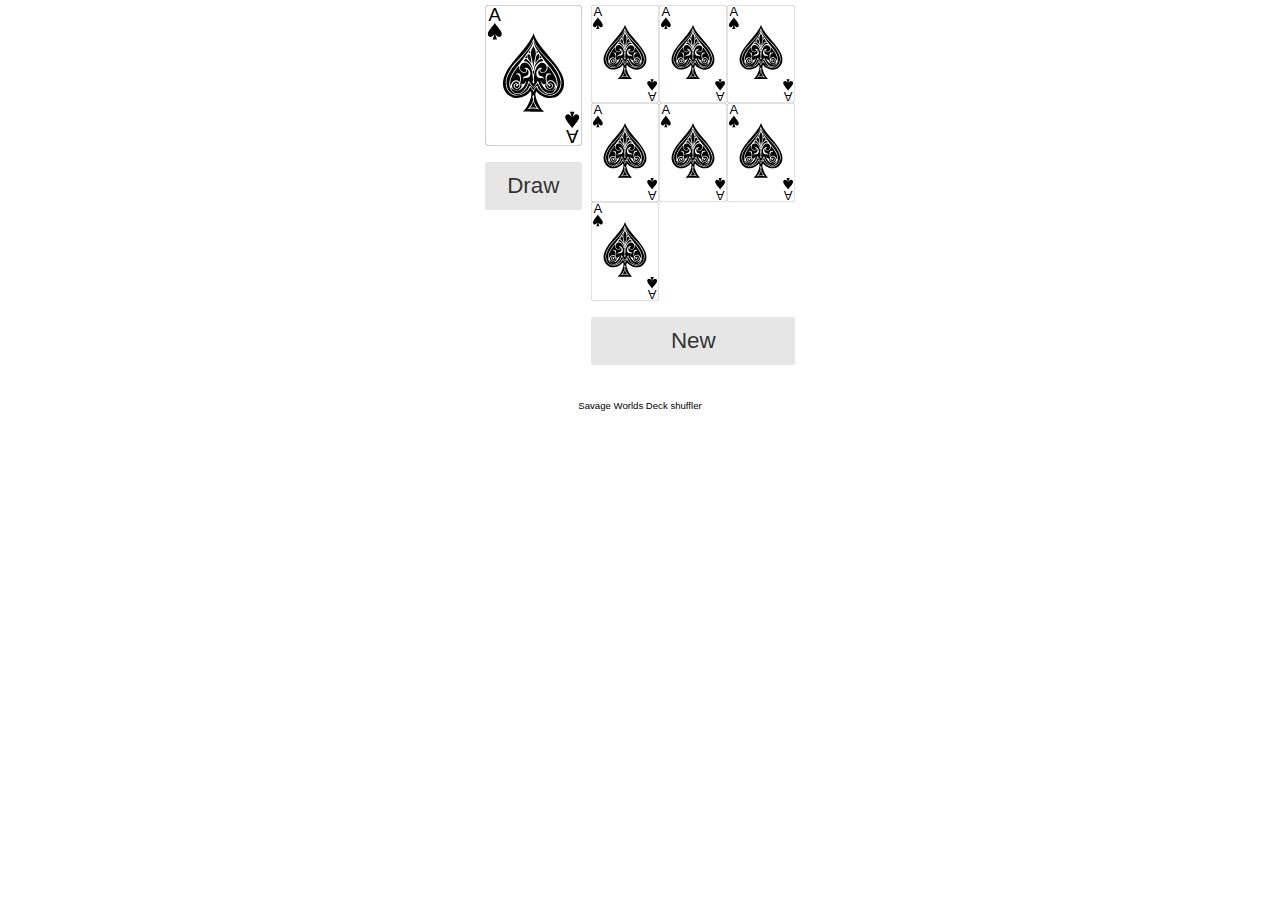
==== new.html @ 1000a261 "new release" ====
<!DOCTYPE html>
<html>
    <head>
        <title>I shuffle the deck</title>
        <meta charset="UTF-8"/>
        <meta name="viewport" content="width=device-width, initial-scale=1.0"/>
        <link rel="stylesheet" href="./css/pure-min.css"/>
        <link rel="stylesheet" href="./css/grids-responsive-min.css"/>
        <link rel="stylesheet" href="./css/main.css"/>
    </head>
    <body>
        <div class="pure-g">
            <div class="pure-u-sm-1-6 pure-u-md-1-4 pure-u-lg-1-3 pure-u-xl-3-8"></div>
            <div class="pure-u-1 pure-u-sm-2-3 pure-u-md-1-2 pure-u-lg-1-3 pure-u-xl-1-4">
                <spa></spa>
            </div>
        </div>

    <my-footer></my-footer>

    <script src="./js/riot+compiler.min.js"></script>
    <script src="./js/fetch.js"></script>

    <script src="./tag/spa.tag" type="riot/tag"></script>
    <script src="./tag/my-footer.tag" type="riot/tag"></script>

    <script src="./js/Deck.js"></script>
    <script>
        riot.mount('*')
    </script>
</body>
</html>
---- css/grids-responsive-min.css ----
/*!
Pure v0.6.0
Copyright 2014 Yahoo! Inc. All rights reserved.
Licensed under the BSD License.
https://github.com/yahoo/pure/blob/master/LICENSE.md
*/
@media screen and (min-width:35.5em){.pure-u-sm-1,.pure-u-sm-1-1,.pure-u-sm-1-2,.pure-u-sm-1-3,.pure-u-sm-2-3,.pure-u-sm-1-4,.pure-u-sm-3-4,.pure-u-sm-1-5,.pure-u-sm-2-5,.pure-u-sm-3-5,.pure-u-sm-4-5,.pure-u-sm-5-5,.pure-u-sm-1-6,.pure-u-sm-5-6,.pure-u-sm-1-8,.pure-u-sm-3-8,.pure-u-sm-5-8,.pure-u-sm-7-8,.pure-u-sm-1-12,.pure-u-sm-5-12,.pure-u-sm-7-12,.pure-u-sm-11-12,.pure-u-sm-1-24,.pure-u-sm-2-24,.pure-u-sm-3-24,.pure-u-sm-4-24,.pure-u-sm-5-24,.pure-u-sm-6-24,.pure-u-sm-7-24,.pure-u-sm-8-24,.pure-u-sm-9-24,.pure-u-sm-10-24,.pure-u-sm-11-24,.pure-u-sm-12-24,.pure-u-sm-13-24,.pure-u-sm-14-24,.pure-u-sm-15-24,.pure-u-sm-16-24,.pure-u-sm-17-24,.pure-u-sm-18-24,.pure-u-sm-19-24,.pure-u-sm-20-24,.pure-u-sm-21-24,.pure-u-sm-22-24,.pure-u-sm-23-24,.pure-u-sm-24-24{display:inline-block;*display:inline;zoom:1;letter-spacing:normal;word-spacing:normal;vertical-align:top;text-rendering:auto}.pure-u-sm-1-24{width:4.1667%;*width:4.1357%}.pure-u-sm-1-12,.pure-u-sm-2-24{width:8.3333%;*width:8.3023%}.pure-u-sm-1-8,.pure-u-sm-3-24{width:12.5%;*width:12.469%}.pure-u-sm-1-6,.pure-u-sm-4-24{width:16.6667%;*width:16.6357%}.pure-u-sm-1-5{width:20%;*width:19.969%}.pure-u-sm-5-24{width:20.8333%;*width:20.8023%}.pure-u-sm-1-4,.pure-u-sm-6-24{width:25%;*width:24.969%}.pure-u-sm-7-24{width:29.1667%;*width:29.1357%}.pure-u-sm-1-3,.pure-u-sm-8-24{width:33.3333%;*width:33.3023%}.pure-u-sm-3-8,.pure-u-sm-9-24{width:37.5%;*width:37.469%}.pure-u-sm-2-5{width:40%;*width:39.969%}.pure-u-sm-5-12,.pure-u-sm-10-24{width:41.6667%;*width:41.6357%}.pure-u-sm-11-24{width:45.8333%;*width:45.8023%}.pure-u-sm-1-2,.pure-u-sm-12-24{width:50%;*width:49.969%}.pure-u-sm-13-24{width:54.1667%;*width:54.1357%}.pure-u-sm-7-12,.pure-u-sm-14-24{width:58.3333%;*width:58.3023%}.pure-u-sm-3-5{width:60%;*width:59.969%}.pure-u-sm-5-8,.pure-u-sm-15-24{width:62.5%;*width:62.469%}.pure-u-sm-2-3,.pure-u-sm-16-24{width:66.6667%;*width:66.6357%}.pure-u-sm-17-24{width:70.8333%;*width:70.8023%}.pure-u-sm-3-4,.pure-u-sm-18-24{width:75%;*width:74.969%}.pure-u-sm-19-24{width:79.1667%;*width:79.1357%}.pure-u-sm-4-5{width:80%;*width:79.969%}.pure-u-sm-5-6,.pure-u-sm-20-24{width:83.3333%;*width:83.3023%}.pure-u-sm-7-8,.pure-u-sm-21-24{width:87.5%;*width:87.469%}.pure-u-sm-11-12,.pure-u-sm-22-24{width:91.6667%;*width:91.6357%}.pure-u-sm-23-24{width:95.8333%;*width:95.8023%}.pure-u-sm-1,.pure-u-sm-1-1,.pure-u-sm-5-5,.pure-u-sm-24-24{width:100%}}@media screen and (min-width:48em){.pure-u-md-1,.pure-u-md-1-1,.pure-u-md-1-2,.pure-u-md-1-3,.pure-u-md-2-3,.pure-u-md-1-4,.pure-u-md-3-4,.pure-u-md-1-5,.pure-u-md-2-5,.pure-u-md-3-5,.pure-u-md-4-5,.pure-u-md-5-5,.pure-u-md-1-6,.pure-u-md-5-6,.pure-u-md-1-8,.pure-u-md-3-8,.pure-u-md-5-8,.pure-u-md-7-8,.pure-u-md-1-12,.pure-u-md-5-12,.pure-u-md-7-12,.pure-u-md-11-12,.pure-u-md-1-24,.pure-u-md-2-24,.pure-u-md-3-24,.pure-u-md-4-24,.pure-u-md-5-24,.pure-u-md-6-24,.pure-u-md-7-24,.pure-u-md-8-24,.pure-u-md-9-24,.pure-u-md-10-24,.pure-u-md-11-24,.pure-u-md-12-24,.pure-u-md-13-24,.pure-u-md-14-24,.pure-u-md-15-24,.pure-u-md-16-24,.pure-u-md-17-24,.pure-u-md-18-24,.pure-u-md-19-24,.pure-u-md-20-24,.pure-u-md-21-24,.pure-u-md-22-24,.pure-u-md-23-24,.pure-u-md-24-24{display:inline-block;*display:inline;zoom:1;letter-spacing:normal;word-spacing:normal;vertical-align:top;text-rendering:auto}.pure-u-md-1-24{width:4.1667%;*width:4.1357%}.pure-u-md-1-12,.pure-u-md-2-24{width:8.3333%;*width:8.3023%}.pure-u-md-1-8,.pure-u-md-3-24{width:12.5%;*width:12.469%}.pure-u-md-1-6,.pure-u-md-4-24{width:16.6667%;*width:16.6357%}.pure-u-md-1-5{width:20%;*width:19.969%}.pure-u-md-5-24{width:20.8333%;*width:20.8023%}.pure-u-md-1-4,.pure-u-md-6-24{width:25%;*width:24.969%}.pure-u-md-7-24{width:29.1667%;*width:29.1357%}.pure-u-md-1-3,.pure-u-md-8-24{width:33.3333%;*width:33.3023%}.pure-u-md-3-8,.pure-u-md-9-24{width:37.5%;*width:37.469%}.pure-u-md-2-5{width:40%;*width:39.969%}.pure-u-md-5-12,.pure-u-md-10-24{width:41.6667%;*width:41.6357%}.pure-u-md-11-24{width:45.8333%;*width:45.8023%}.pure-u-md-1-2,.pure-u-md-12-24{width:50%;*width:49.969%}.pure-u-md-13-24{width:54.1667%;*width:54.1357%}.pure-u-md-7-12,.pure-u-md-14-24{width:58.3333%;*width:58.3023%}.pure-u-md-3-5{width:60%;*width:59.969%}.pure-u-md-5-8,.pure-u-md-15-24{width:62.5%;*width:62.469%}.pure-u-md-2-3,.pure-u-md-16-24{width:66.6667%;*width:66.6357%}.pure-u-md-17-24{width:70.8333%;*width:70.8023%}.pure-u-md-3-4,.pure-u-md-18-24{width:75%;*width:74.969%}.pure-u-md-19-24{width:79.1667%;*width:79.1357%}.pure-u-md-4-5{width:80%;*width:79.969%}.pure-u-md-5-6,.pure-u-md-20-24{width:83.3333%;*width:83.3023%}.pure-u-md-7-8,.pure-u-md-21-24{width:87.5%;*width:87.469%}.pure-u-md-11-12,.pure-u-md-22-24{width:91.6667%;*width:91.6357%}.pure-u-md-23-24{width:95.8333%;*width:95.8023%}.pure-u-md-1,.pure-u-md-1-1,.pure-u-md-5-5,.pure-u-md-24-24{width:100%}}@media screen and (min-width:64em){.pure-u-lg-1,.pure-u-lg-1-1,.pure-u-lg-1-2,.pure-u-lg-1-3,.pure-u-lg-2-3,.pure-u-lg-1-4,.pure-u-lg-3-4,.pure-u-lg-1-5,.pure-u-lg-2-5,.pure-u-lg-3-5,.pure-u-lg-4-5,.pure-u-lg-5-5,.pure-u-lg-1-6,.pure-u-lg-5-6,.pure-u-lg-1-8,.pure-u-lg-3-8,.pure-u-lg-5-8,.pure-u-lg-7-8,.pure-u-lg-1-12,.pure-u-lg-5-12,.pure-u-lg-7-12,.pure-u-lg-11-12,.pure-u-lg-1-24,.pure-u-lg-2-24,.pure-u-lg-3-24,.pure-u-lg-4-24,.pure-u-lg-5-24,.pure-u-lg-6-24,.pure-u-lg-7-24,.pure-u-lg-8-24,.pure-u-lg-9-24,.pure-u-lg-10-24,.pure-u-lg-11-24,.pure-u-lg-12-24,.pure-u-lg-13-24,.pure-u-lg-14-24,.pure-u-lg-15-24,.pure-u-lg-16-24,.pure-u-lg-17-24,.pure-u-lg-18-24,.pure-u-lg-19-24,.pure-u-lg-20-24,.pure-u-lg-21-24,.pure-u-lg-22-24,.pure-u-lg-23-24,.pure-u-lg-24-24{display:inline-block;*display:inline;zoom:1;letter-spacing:normal;word-spacing:normal;vertical-align:top;text-rendering:auto}.pure-u-lg-1-24{width:4.1667%;*width:4.1357%}.pure-u-lg-1-12,.pure-u-lg-2-24{width:8.3333%;*width:8.3023%}.pure-u-lg-1-8,.pure-u-lg-3-24{width:12.5%;*width:12.469%}.pure-u-lg-1-6,.pure-u-lg-4-24{width:16.6667%;*width:16.6357%}.pure-u-lg-1-5{width:20%;*width:19.969%}.pure-u-lg-5-24{width:20.8333%;*width:20.8023%}.pure-u-lg-1-4,.pure-u-lg-6-24{width:25%;*width:24.969%}.pure-u-lg-7-24{width:29.1667%;*width:29.1357%}.pure-u-lg-1-3,.pure-u-lg-8-24{width:33.3333%;*width:33.3023%}.pure-u-lg-3-8,.pure-u-lg-9-24{width:37.5%;*width:37.469%}.pure-u-lg-2-5{width:40%;*width:39.969%}.pure-u-lg-5-12,.pure-u-lg-10-24{width:41.6667%;*width:41.6357%}.pure-u-lg-11-24{width:45.8333%;*width:45.8023%}.pure-u-lg-1-2,.pure-u-lg-12-24{width:50%;*width:49.969%}.pure-u-lg-13-24{width:54.1667%;*width:54.1357%}.pure-u-lg-7-12,.pure-u-lg-14-24{width:58.3333%;*width:58.3023%}.pure-u-lg-3-5{width:60%;*width:59.969%}.pure-u-lg-5-8,.pure-u-lg-15-24{width:62.5%;*width:62.469%}.pure-u-lg-2-3,.pure-u-lg-16-24{width:66.6667%;*width:66.6357%}.pure-u-lg-17-24{width:70.8333%;*width:70.8023%}.pure-u-lg-3-4,.pure-u-lg-18-24{width:75%;*width:74.969%}.pure-u-lg-19-24{width:79.1667%;*width:79.1357%}.pure-u-lg-4-5{width:80%;*width:79.969%}.pure-u-lg-5-6,.pure-u-lg-20-24{width:83.3333%;*width:83.3023%}.pure-u-lg-7-8,.pure-u-lg-21-24{width:87.5%;*width:87.469%}.pure-u-lg-11-12,.pure-u-lg-22-24{width:91.6667%;*width:91.6357%}.pure-u-lg-23-24{width:95.8333%;*width:95.8023%}.pure-u-lg-1,.pure-u-lg-1-1,.pure-u-lg-5-5,.pure-u-lg-24-24{width:100%}}@media screen and (min-width:80em){.pure-u-xl-1,.pure-u-xl-1-1,.pure-u-xl-1-2,.pure-u-xl-1-3,.pure-u-xl-2-3,.pure-u-xl-1-4,.pure-u-xl-3-4,.pure-u-xl-1-5,.pure-u-xl-2-5,.pure-u-xl-3-5,.pure-u-xl-4-5,.pure-u-xl-5-5,.pure-u-xl-1-6,.pure-u-xl-5-6,.pure-u-xl-1-8,.pure-u-xl-3-8,.pure-u-xl-5-8,.pure-u-xl-7-8,.pure-u-xl-1-12,.pure-u-xl-5-12,.pure-u-xl-7-12,.pure-u-xl-11-12,.pure-u-xl-1-24,.pure-u-xl-2-24,.pure-u-xl-3-24,.pure-u-xl-4-24,.pure-u-xl-5-24,.pure-u-xl-6-24,.pure-u-xl-7-24,.pure-u-xl-8-24,.pure-u-xl-9-24,.pure-u-xl-10-24,.pure-u-xl-11-24,.pure-u-xl-12-24,.pure-u-xl-13-24,.pure-u-xl-14-24,.pure-u-xl-15-24,.pure-u-xl-16-24,.pure-u-xl-17-24,.pure-u-xl-18-24,.pure-u-xl-19-24,.pure-u-xl-20-24,.pure-u-xl-21-24,.pure-u-xl-22-24,.pure-u-xl-23-24,.pure-u-xl-24-24{display:inline-block;*display:inline;zoom:1;letter-spacing:normal;word-spacing:normal;vertical-align:top;text-rendering:auto}.pure-u-xl-1-24{width:4.1667%;*width:4.1357%}.pure-u-xl-1-12,.pure-u-xl-2-24{width:8.3333%;*width:8.3023%}.pure-u-xl-1-8,.pure-u-xl-3-24{width:12.5%;*width:12.469%}.pure-u-xl-1-6,.pure-u-xl-4-24{width:16.6667%;*width:16.6357%}.pure-u-xl-1-5{width:20%;*width:19.969%}.pure-u-xl-5-24{width:20.8333%;*width:20.8023%}.pure-u-xl-1-4,.pure-u-xl-6-24{width:25%;*width:24.969%}.pure-u-xl-7-24{width:29.1667%;*width:29.1357%}.pure-u-xl-1-3,.pure-u-xl-8-24{width:33.3333%;*width:33.3023%}.pure-u-xl-3-8,.pure-u-xl-9-24{width:37.5%;*width:37.469%}.pure-u-xl-2-5{width:40%;*width:39.969%}.pure-u-xl-5-12,.pure-u-xl-10-24{width:41.6667%;*width:41.6357%}.pure-u-xl-11-24{width:45.8333%;*width:45.8023%}.pure-u-xl-1-2,.pure-u-xl-12-24{width:50%;*width:49.969%}.pure-u-xl-13-24{width:54.1667%;*width:54.1357%}.pure-u-xl-7-12,.pure-u-xl-14-24{width:58.3333%;*width:58.3023%}.pure-u-xl-3-5{width:60%;*width:59.969%}.pure-u-xl-5-8,.pure-u-xl-15-24{width:62.5%;*width:62.469%}.pure-u-xl-2-3,.pure-u-xl-16-24{width:66.6667%;*width:66.6357%}.pure-u-xl-17-24{width:70.8333%;*width:70.8023%}.pure-u-xl-3-4,.pure-u-xl-18-24{width:75%;*width:74.969%}.pure-u-xl-19-24{width:79.1667%;*width:79.1357%}.pure-u-xl-4-5{width:80%;*width:79.969%}.pure-u-xl-5-6,.pure-u-xl-20-24{width:83.3333%;*width:83.3023%}.pure-u-xl-7-8,.pure-u-xl-21-24{width:87.5%;*width:87.469%}.pure-u-xl-11-12,.pure-u-xl-22-24{width:91.6667%;*width:91.6357%}.pure-u-xl-23-24{width:95.8333%;*width:95.8023%}.pure-u-xl-1,.pure-u-xl-1-1,.pure-u-xl-5-5,.pure-u-xl-24-24{width:100%}}
---- css/main.css ----
footer.terminal {
    margin: 2em;
    font-size: 60%;
    text-align: center;
}

.spinner-waiting label {
    font-size: 500%;
    color: gray;
}

section, form {
    margin: 0.3em 0.3em 1em;
}

.pure-form button {
    font-size: 140%;
}
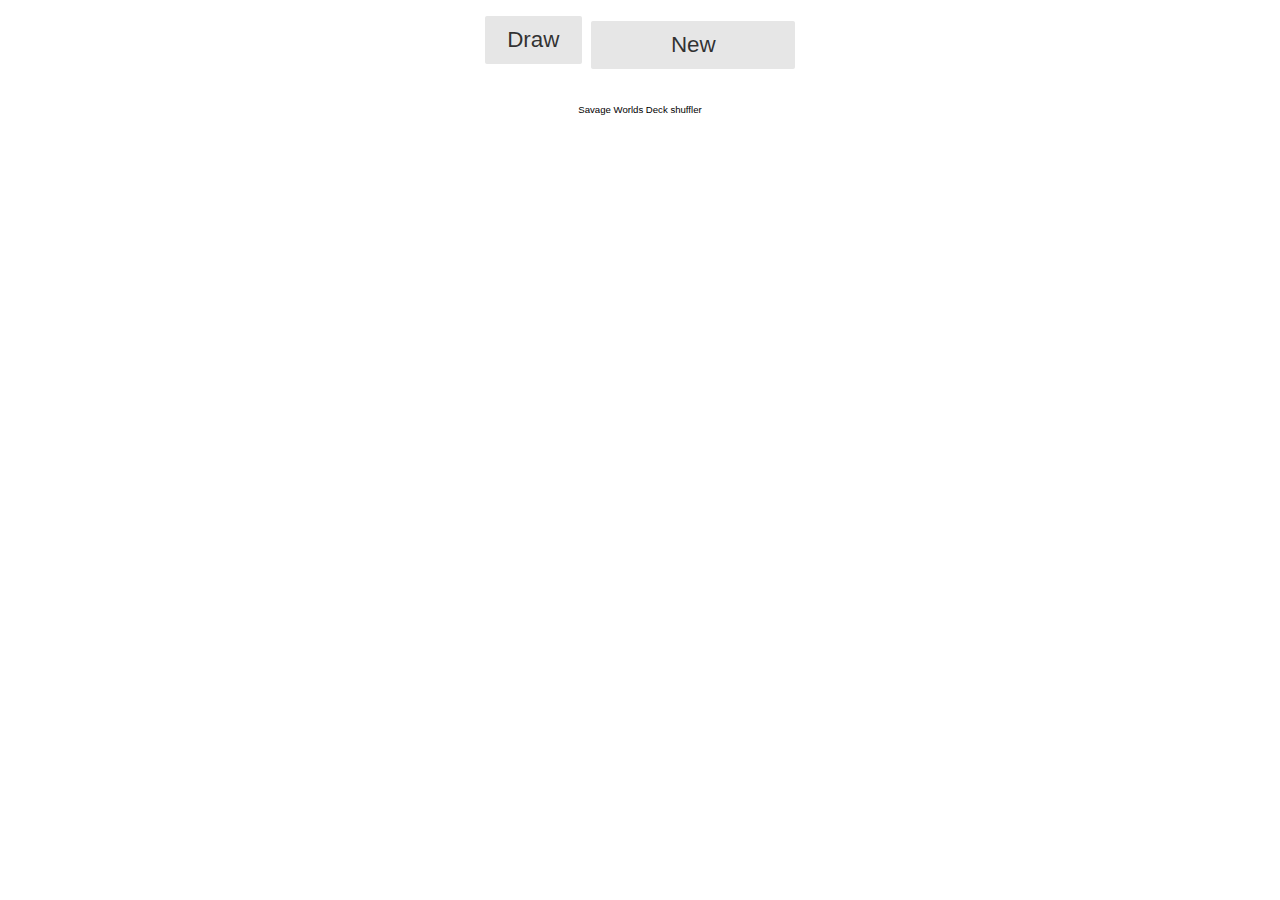
==== commit a3d18195: "proof of concept" ====
--- a/new.html
+++ b/new.html
@@ -26,7 +26,10 @@
 
     <script src="./js/Deck.js"></script>
     <script>
-        riot.mount('*')
+        var deckService = new Deck()
+        deckService.shuffle().then(function () {
+            riot.mount('*')
+        })
     </script>
 </body>
 </html>
